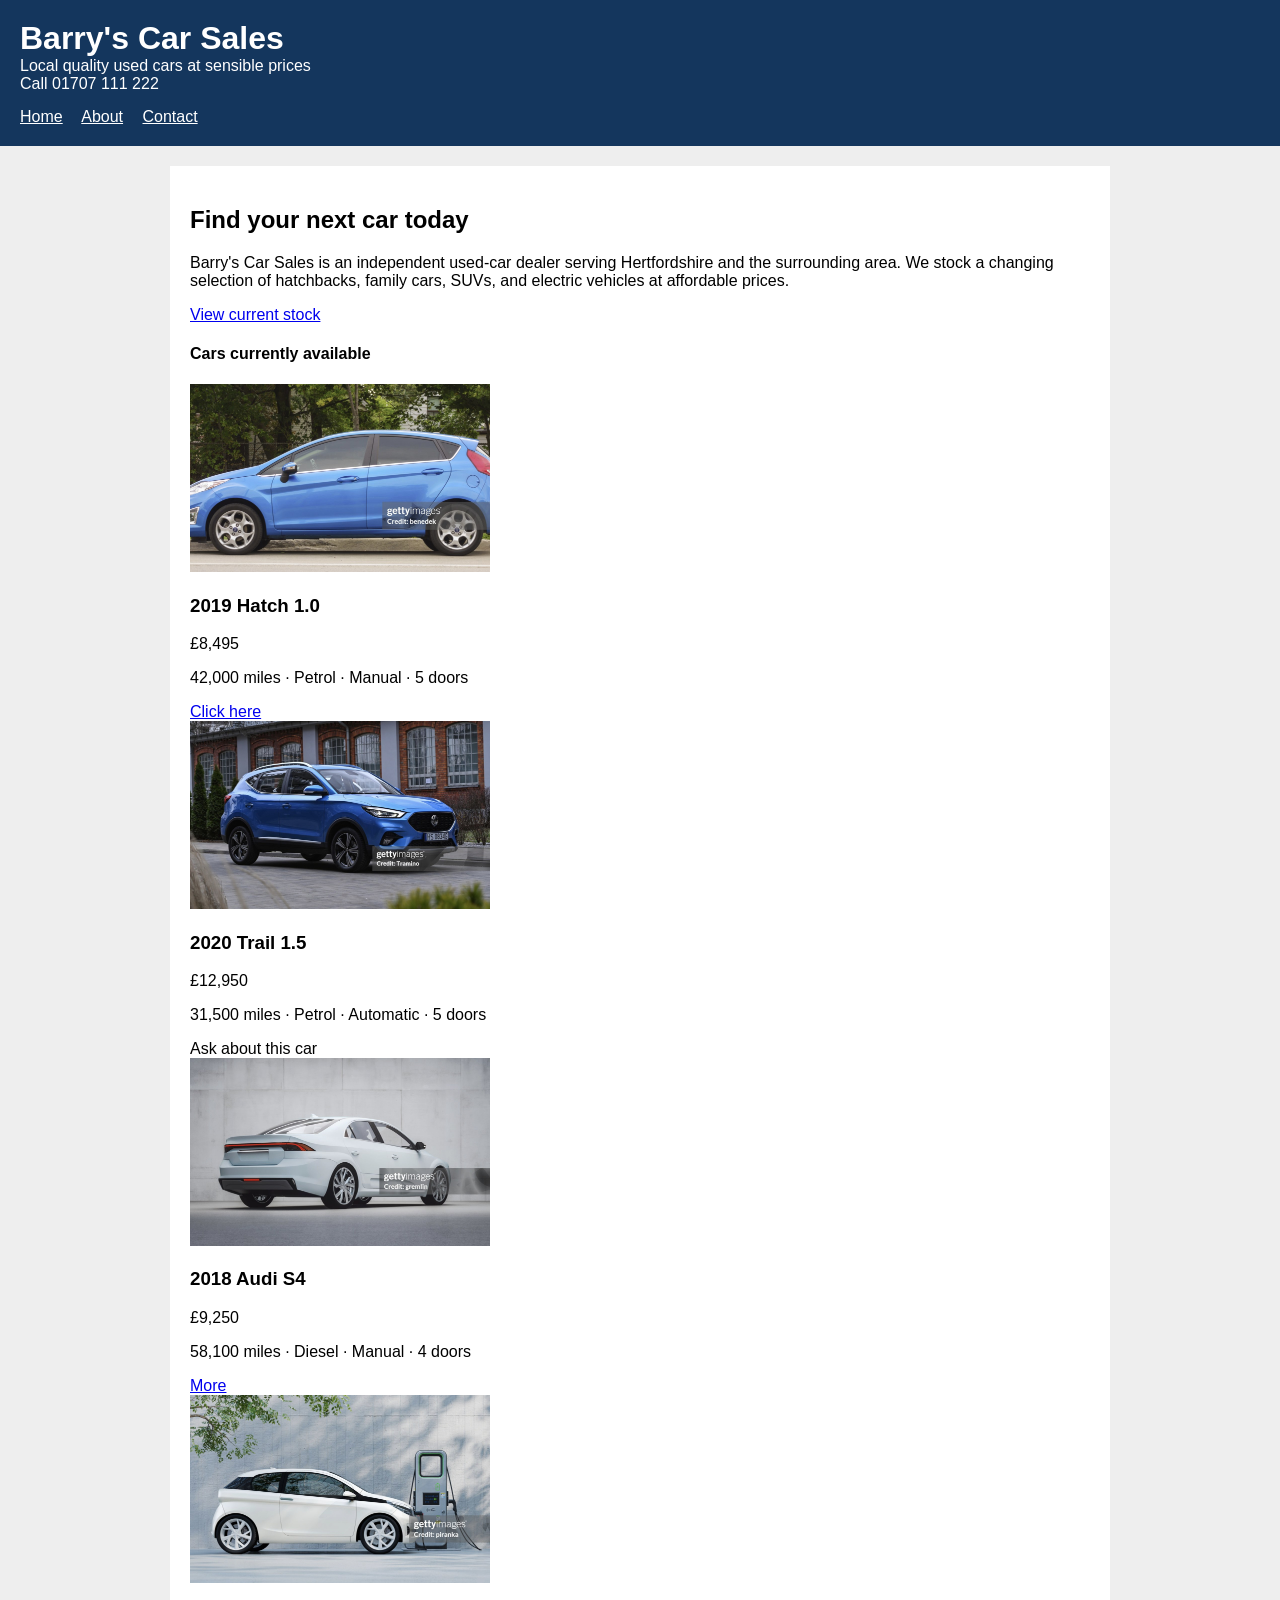
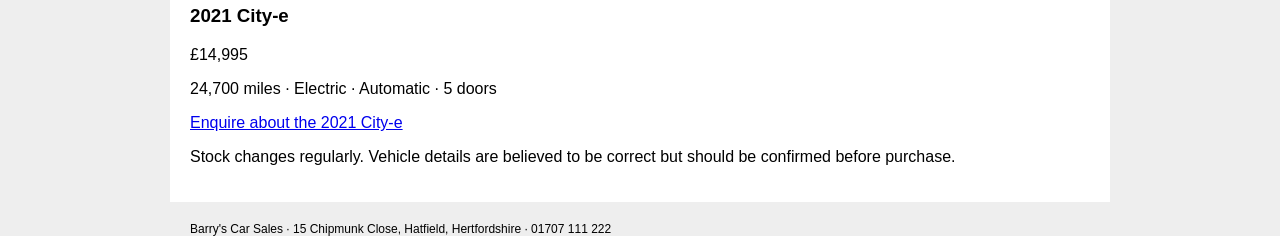
==== index.html @ d4fdb64c "upload starter website files" ====
<!DOCTYPE html>
<html>
<head>
    <meta charset="utf-8">
    <title>Barry's Car Sales</title>
    <link rel="stylesheet" href="styles.css">
    <script src="script.js" defer></script>
</head>
<body>
<header>
    <div>
        <div>
            <h1>Barry's Car Sales</h1>
            <div>Local quality used cars at sensible prices</div>
        </div>
        <div>Call 01707 111 222</div>
    </div>
    <nav>
        <a href="index.html">Home</a>
        <a href="about.html">About</a>
        <a href="enquiry.html">Contact</a>
    </nav>
</header>

<main>
    <section>
        <h2>Find your next car today</h2>
        <p>Barry's Car Sales is an independent used-car dealer serving Hertfordshire and the surrounding area. We stock a changing selection of hatchbacks, family cars, SUVs, and electric vehicles at affordable prices.</p>
        <a href="#cars">View current stock</a>
    </section>

    <h4 id="cars">Cars currently available</h4>

    <div>
        <div>
            <img src="hatchback.jpg">
            <h3>2019 Hatch 1.0</h3>
            <div>£8,495</div>
            <p>42,000 miles · Petrol · Manual · 5 doors</p>
            <a href="enquiry.html">Click here</a>
        </div>

        <div>
            <img src="suv.jpg" alt="A blue SUV for sale">
            <h3>2020 Trail 1.5</h3>
            <div>£12,950</div>
            <p>31,500 miles · Petrol · Automatic · 5 doors</p>
            <div id="suv-enquiry">Ask about this car</div>
        </div>

        <div>
            <img src="saloon.jpg" alt="car">
            <h3>2018 Audi S4</h3>
            <div>£9,250</div>
            <p>58,100 miles · Diesel · Manual · 4 doors</p>
            <a href="enquiry.html">More</a>
        </div>

        <div>
            <img src="electric.jpg" alt="White electric car connected to a charging point">
            <h3>2021 City-e</h3>
            <div>£14,995</div>
            <p>24,700 miles · Electric · Automatic · 5 doors</p>
            <a href="enquiry.html">Enquire about the 2021 City-e</a>
        </div>
    </div>

    <p>Stock changes regularly. Vehicle details are believed to be correct but should be confirmed before purchase.</p>
</main>

<footer>
    Barry's Car Sales · 15 Chipmunk Close, Hatfield, Hertfordshire · 01707 111 222
</footer>
</body>
</html>
---- styles.css ----
body {
    font-family: Arial;
    margin: 0;
    background: #eeeeee;
}

header {
    background: #14365d;
    color: white;
    padding: 20px;
}

h1 {
    margin: 0;
}

nav {
    margin-top: 15px;
}

nav a {
    color: white;
    margin-right: 15px;
}

main {
    width: 900px;
    margin: 20px auto;
    padding: 20px;
    background: white;
}

img {
    width: 300px;
}

table {
    border-collapse: collapse;
}

td {
    border: 1px solid black;
    padding: 5px;
}

label {
    display: block;
}

input,
select,
textarea {
    width: 400px;
    margin-bottom: 10px;
}

textarea {
    height: 100px;
}

button {
    background: #14365d;
    color: white;
    padding: 5px;
}

footer {
    width: 900px;
    margin: auto;
    font-size: 12px;
}
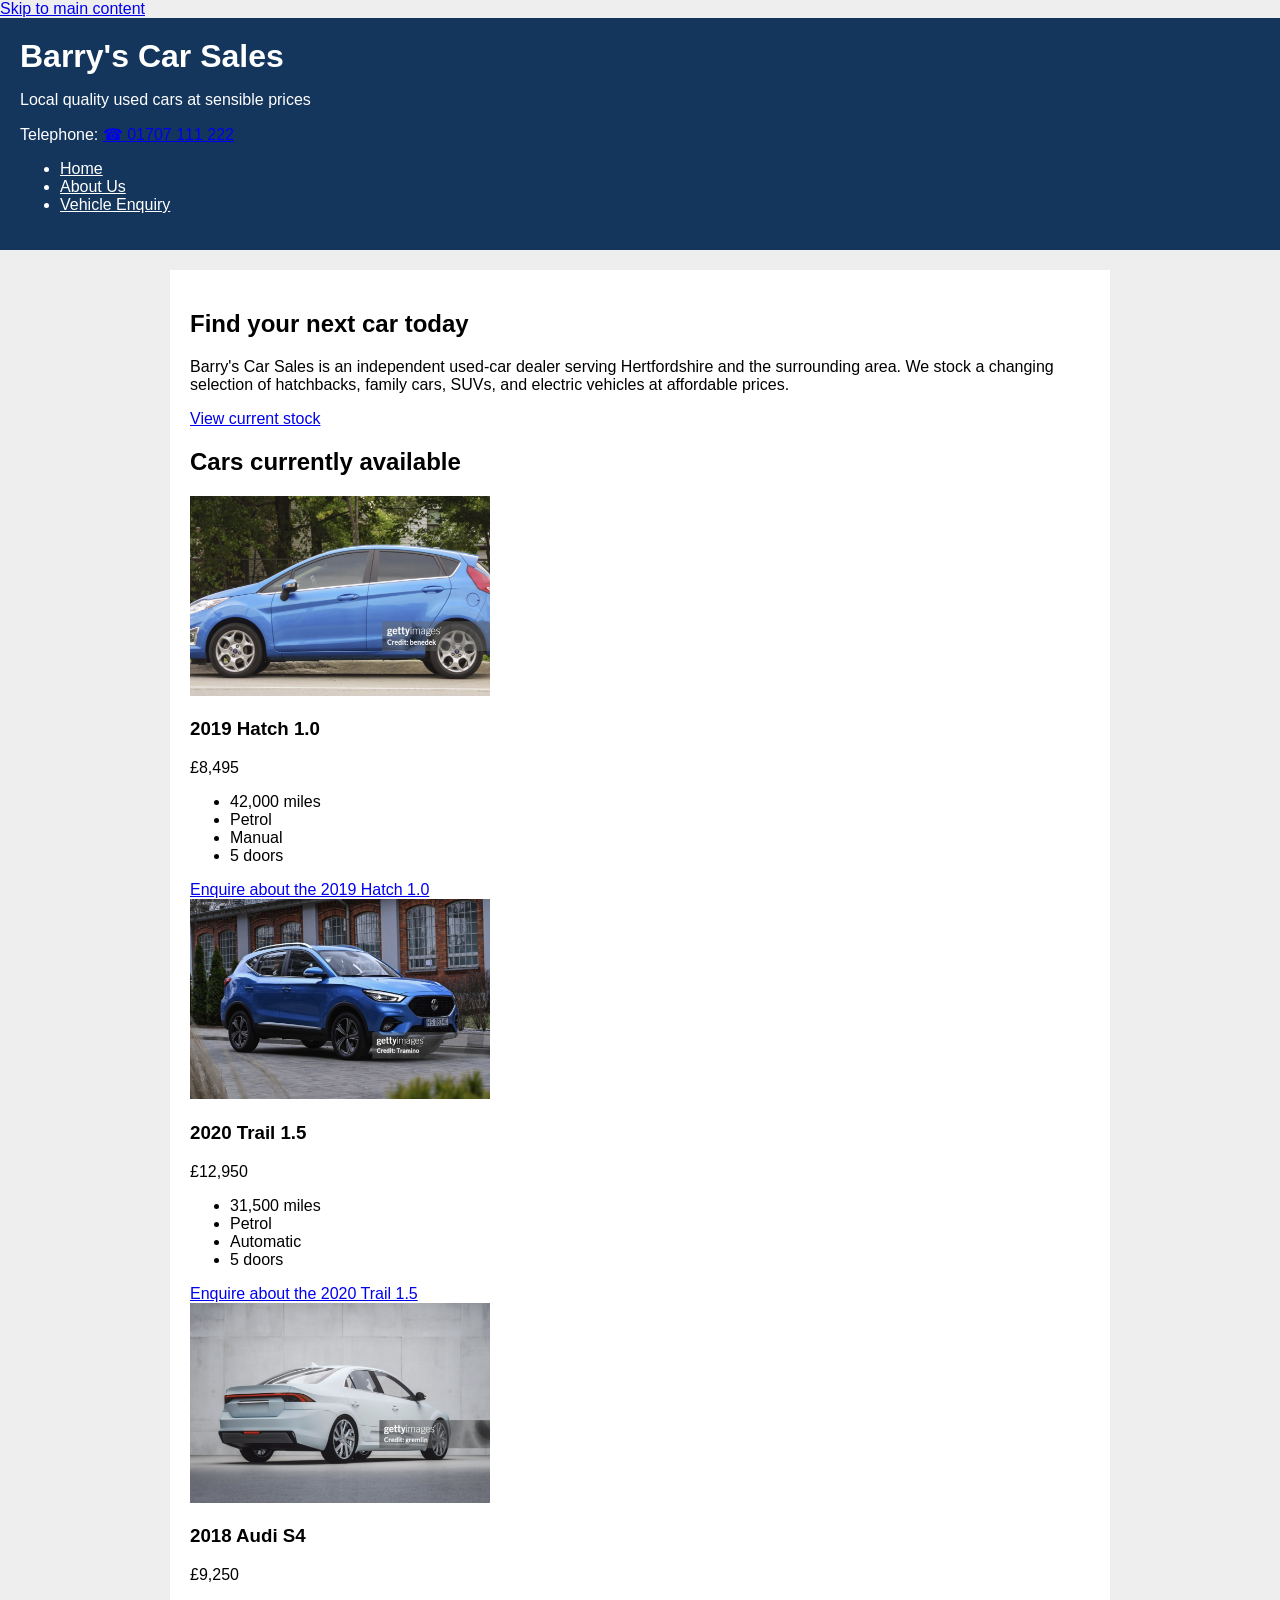
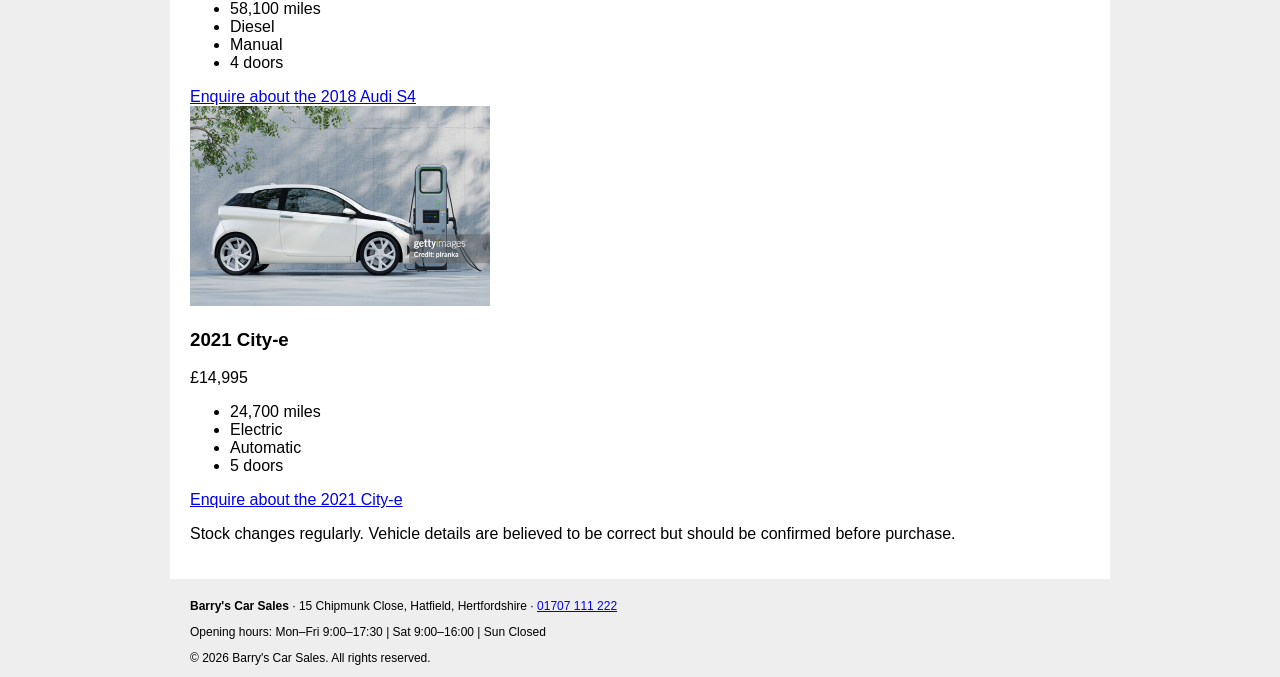
==== commit 59b443b2: "fix home page html structure, lang and image alt text" ====
--- a/index.html
+++ b/index.html
@@ -1,75 +1,138 @@
 <!DOCTYPE html>
-<html>
+<html lang="en">
 <head>
     <meta charset="utf-8">
-    <title>Barry's Car Sales</title>
+    <meta name="viewport" content="width=device-width, initial-scale=1.0">
+    <meta name="description" content="Barry's Car Sales - Used car dealer in Hatfield, Hertfordshire stocking hatchbacks, SUVs, saloons, and electric cars.">
+    <title>Barry's Car Sales - Quality Used Cars in Hertfordshire</title>
     <link rel="stylesheet" href="styles.css">
     <script src="script.js" defer></script>
 </head>
 <body>
-<header>
-    <div>
-        <div>
-            <h1>Barry's Car Sales</h1>
-            <div>Local quality used cars at sensible prices</div>
+    <!-- Skip link -->
+    <a href="#main-content" class="skip-link">Skip to main content</a>
+
+    <header class="site-header" role="banner">
+        <div class="header-container">
+            <div class="brand-group">
+                <h1 class="site-title">Barry's Car Sales</h1>
+                <p class="site-tagline">Local quality used cars at sensible prices</p>
+            </div>
+            <div class="header-contact">
+                <span class="contact-label">Telephone:</span>
+                <a href="tel:01707111222" class="phone-link" aria-label="Call Barry's Car Sales on 01707 111 222">
+                    <span aria-hidden="true">&#9742;</span> 01707 111 222
+                </a>
+            </div>
         </div>
-        <div>Call 01707 111 222</div>
-    </div>
-    <nav>
-        <a href="index.html">Home</a>
-        <a href="about.html">About</a>
-        <a href="enquiry.html">Contact</a>
-    </nav>
-</header>
+        <nav class="site-nav" aria-label="Main Navigation">
+            <ul class="nav-list">
+                <li><a href="index.html" class="nav-link active" aria-current="page">Home</a></li>
+                <li><a href="about.html" class="nav-link">About Us</a></li>
+                <li><a href="enquiry.html" class="nav-link">Vehicle Enquiry</a></li>
+            </ul>
+        </nav>
+    </header>
 
-<main>
-    <section>
-        <h2>Find your next car today</h2>
-        <p>Barry's Car Sales is an independent used-car dealer serving Hertfordshire and the surrounding area. We stock a changing selection of hatchbacks, family cars, SUVs, and electric vehicles at affordable prices.</p>
-        <a href="#cars">View current stock</a>
-    </section>
+    <main id="main-content" class="main-content" tabindex="-1">
+        <!-- Hero intro -->
+        <section class="hero-section" aria-labelledby="hero-heading">
+            <h2 id="hero-heading">Find your next car today</h2>
+            <p>Barry's Car Sales is an independent used-car dealer serving Hertfordshire and the surrounding area. We stock a changing selection of hatchbacks, family cars, SUVs, and electric vehicles at affordable prices.</p>
+            <a href="#cars-stock" class="btn btn-secondary">View current stock</a>
+        </section>
 
-    <h4 id="cars">Cars currently available</h4>
+        <!-- Available vehicles -->
+        <section class="stock-section" aria-labelledby="cars-stock">
+            <h2 id="cars-stock">Cars currently available</h2>
+            
+            <div class="car-grid">
+                <!-- Vehicle 1: Hatchback -->
+                <article class="car-card">
+                    <div class="car-image-container">
+                        <img src="hatchback.jpg" alt="Blue 2019 Hatch 1.0 five-door hatchback" width="300" height="200" loading="lazy">
+                    </div>
+                    <div class="car-details">
+                        <h3>2019 Hatch 1.0</h3>
+                        <p class="car-price">£8,495</p>
+                        <ul class="specs-list" aria-label="Specifications for 2019 Hatch 1.0">
+                            <li>42,000 miles</li>
+                            <li>Petrol</li>
+                            <li>Manual</li>
+                            <li>5 doors</li>
+                        </ul>
+                        <a href="enquiry.html?car=2019+Hatch+1.0" class="btn btn-primary">Enquire about the 2019 Hatch 1.0</a>
+                    </div>
+                </article>
 
-    <div>
-        <div>
-            <img src="hatchback.jpg">
-            <h3>2019 Hatch 1.0</h3>
-            <div>£8,495</div>
-            <p>42,000 miles · Petrol · Manual · 5 doors</p>
-            <a href="enquiry.html">Click here</a>
+                <!-- Vehicle 2: SUV -->
+                <article class="car-card">
+                    <div class="car-image-container">
+                        <img src="suv.jpg" alt="Blue 2020 Trail 1.5 compact SUV" width="300" height="200" loading="lazy">
+                    </div>
+                    <div class="car-details">
+                        <h3>2020 Trail 1.5</h3>
+                        <p class="car-price">£12,950</p>
+                        <ul class="specs-list" aria-label="Specifications for 2020 Trail 1.5">
+                            <li>31,500 miles</li>
+                            <li>Petrol</li>
+                            <li>Automatic</li>
+                            <li>5 doors</li>
+                        </ul>
+                        <a href="enquiry.html?car=2020+Trail+1.5" class="btn btn-primary">Enquire about the 2020 Trail 1.5</a>
+                    </div>
+                </article>
+
+                <!-- Vehicle 3: Saloon -->
+                <article class="car-card">
+                    <div class="car-image-container">
+                        <img src="saloon.jpg" alt="Silver 2018 Audi S4 executive four-door saloon" width="300" height="200" loading="lazy">
+                    </div>
+                    <div class="car-details">
+                        <h3>2018 Audi S4</h3>
+                        <p class="car-price">£9,250</p>
+                        <ul class="specs-list" aria-label="Specifications for 2018 Audi S4">
+                            <li>58,100 miles</li>
+                            <li>Diesel</li>
+                            <li>Manual</li>
+                            <li>4 doors</li>
+                        </ul>
+                        <a href="enquiry.html?car=2018+Audi+S4" class="btn btn-primary">Enquire about the 2018 Audi S4</a>
+                    </div>
+                </article>
+
+                <!-- Vehicle 4: Electric -->
+                <article class="car-card">
+                    <div class="car-image-container">
+                        <img src="electric.jpg" alt="White 2021 City-e zero-emission electric car charging" width="300" height="200" loading="lazy">
+                    </div>
+                    <div class="car-details">
+                        <h3>2021 City-e</h3>
+                        <p class="car-price">£14,995</p>
+                        <ul class="specs-list" aria-label="Specifications for 2021 City-e">
+                            <li>24,700 miles</li>
+                            <li>Electric</li>
+                            <li>Automatic</li>
+                            <li>5 doors</li>
+                        </ul>
+                        <a href="enquiry.html?car=2021+City-e" class="btn btn-primary">Enquire about the 2021 City-e</a>
+                    </div>
+                </article>
+            </div>
+            
+            <p class="stock-disclaimer">Stock changes regularly. Vehicle details are believed to be correct but should be confirmed before purchase.</p>
+        </section>
+    </main>
+
+    <footer class="site-footer" role="contentinfo">
+        <div class="footer-container">
+            <p class="footer-address">
+                <strong>Barry's Car Sales</strong> &middot; 15 Chipmunk Close, Hatfield, Hertfordshire &middot; 
+                <a href="tel:01707111222">01707 111 222</a>
+            </p>
+            <p class="footer-hours">Opening hours: Mon&ndash;Fri 9:00&ndash;17:30 | Sat 9:00&ndash;16:00 | Sun Closed</p>
+            <p class="footer-copy">&copy; 2026 Barry's Car Sales. All rights reserved.</p>
         </div>
-
-        <div>
-            <img src="suv.jpg" alt="A blue SUV for sale">
-            <h3>2020 Trail 1.5</h3>
-            <div>£12,950</div>
-            <p>31,500 miles · Petrol · Automatic · 5 doors</p>
-            <div id="suv-enquiry">Ask about this car</div>
-        </div>
-
-        <div>
-            <img src="saloon.jpg" alt="car">
-            <h3>2018 Audi S4</h3>
-            <div>£9,250</div>
-            <p>58,100 miles · Diesel · Manual · 4 doors</p>
-            <a href="enquiry.html">More</a>
-        </div>
-
-        <div>
-            <img src="electric.jpg" alt="White electric car connected to a charging point">
-            <h3>2021 City-e</h3>
-            <div>£14,995</div>
-            <p>24,700 miles · Electric · Automatic · 5 doors</p>
-            <a href="enquiry.html">Enquire about the 2021 City-e</a>
-        </div>
-    </div>
-
-    <p>Stock changes regularly. Vehicle details are believed to be correct but should be confirmed before purchase.</p>
-</main>
-
-<footer>
-    Barry's Car Sales · 15 Chipmunk Close, Hatfield, Hertfordshire · 01707 111 222
-</footer>
+    </footer>
 </body>
-</html>
+</html>
